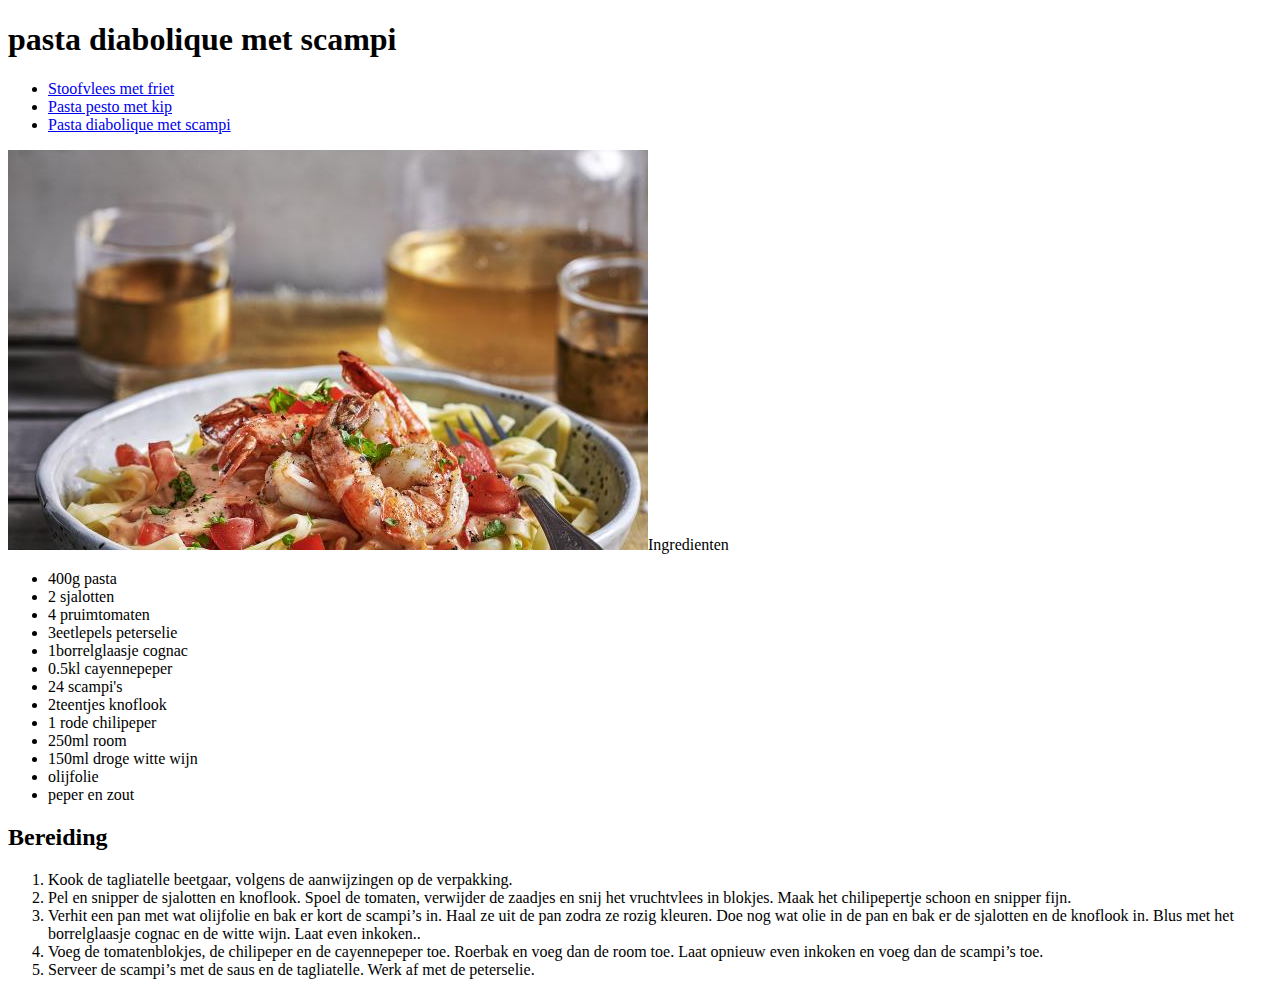
==== pasta-diabolique-met-scampi.html @ 0ac7f64c "Recept" ====
<!DOCTYPE html>
<html lang="en">
<head>
    <meta charset="UTF-8">
    <meta http-equiv="X-UA-Compatible" content="IE=edge">
    <meta name="viewport" content="width=device-width, initial-scale=1.0">
    <title>Recepten | Lekker eten</title>
</head>
<body>
    <h1>pasta diabolique met scampi</h1>

    <ul>
        <li><a href="index.html">Stoofvlees met friet</a></li>
        <li><a href="pasta-pesto-met-kip.html">Pasta pesto met kip</a></li>
        <li><a href="pasta-diabolique-met-scampi.html">Pasta diabolique met scampi</a></li>
    </ul>
    <img src="images/pasta-diabolique-met-scampi.jpg"
    


    
    <h2>Ingredienten</h2>
    <ul>
        <li>400g pasta</li>
        <li>2 sjalotten</li>
        <li>4 pruimtomaten</li>
        <li>3eetlepels peterselie</li>
        <li>1borrelglaasje cognac</li>
        <li>0.5kl cayennepeper</li>
        <li>24 scampi's</li>
        <li>2teentjes knoflook</li>
        <li>1 rode chilipeper</li>
        <li>250ml room</Li>
        <li>150ml droge witte wijn</li>
        <li>olijfolie</li>
        <li>peper en zout</li>
    </ul>

    <h2>Bereiding</h2>

    <ol>
        <li>Kook de tagliatelle beetgaar, volgens de aanwijzingen op de verpakking.</li>
        <li>Pel en snipper de sjalotten en knoflook. Spoel de tomaten, verwijder de zaadjes en snij het vruchtvlees in blokjes. Maak het chilipepertje schoon en snipper fijn. </li>
        <li>Verhit een pan met wat olijfolie en bak er kort de scampi’s in. Haal ze uit de pan zodra ze rozig kleuren. Doe nog wat olie in de pan en bak er de sjalotten en de knoflook in. Blus met het borrelglaasje cognac en de witte wijn. Laat even inkoken.. </li>
        <li>Voeg de tomatenblokjes, de chilipeper en de cayennepeper toe. Roerbak en voeg dan de room toe. Laat opnieuw even inkoken en voeg dan de scampi’s toe.</li>
        <li>Serveer de scampi’s met de saus en de tagliatelle. Werk af met de peterselie.</li>
    </ol>



</body>
</html>
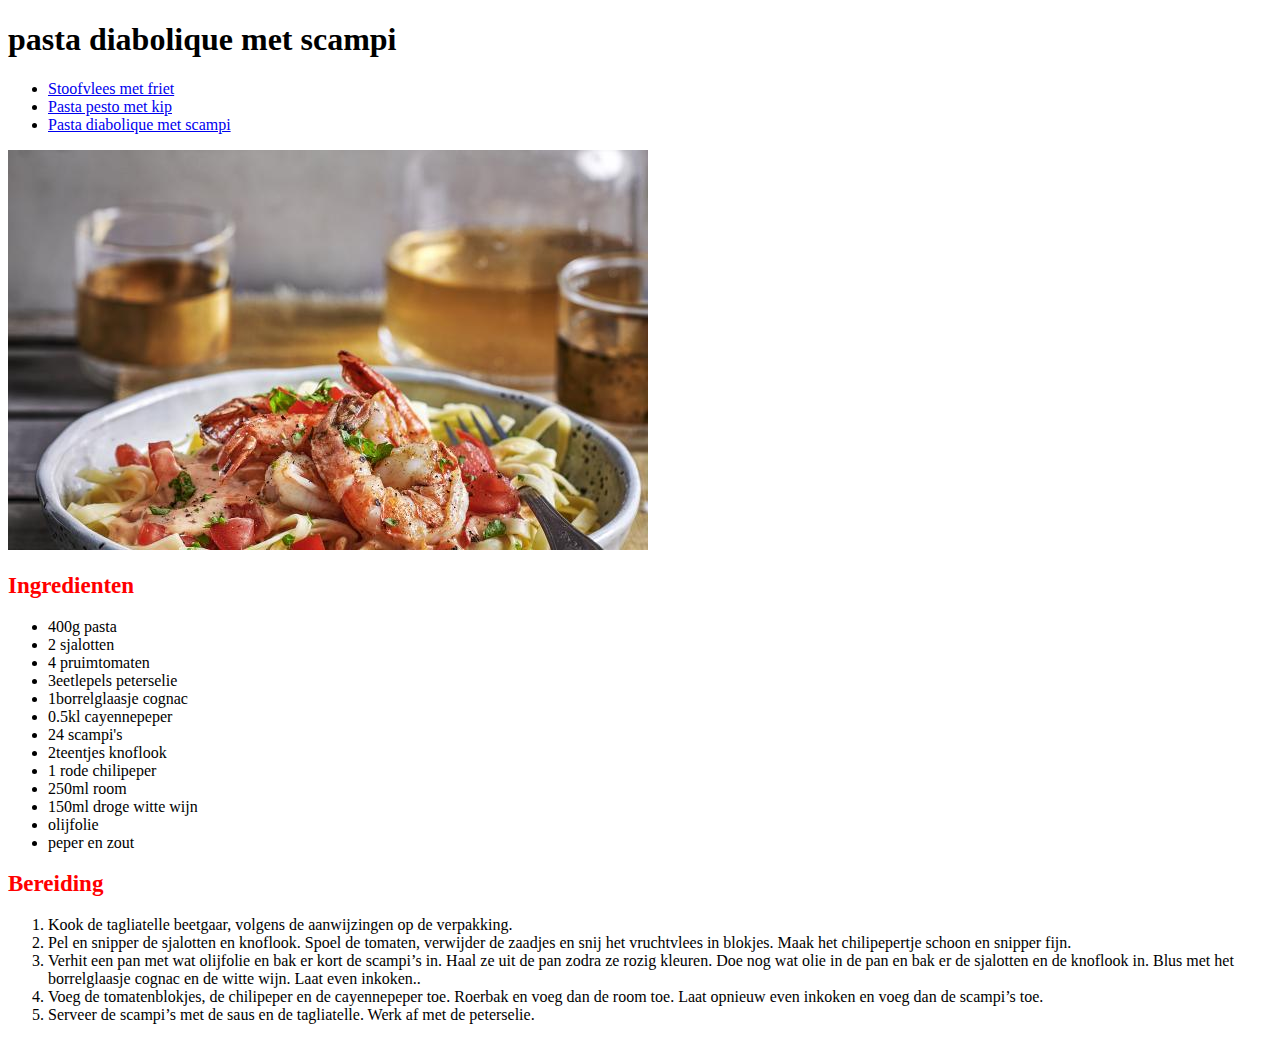
==== commit 0c29503f: "kleine verbetering in de layout" ====
--- a/pasta-diabolique-met-scampi.html
+++ b/pasta-diabolique-met-scampi.html
@@ -5,6 +5,7 @@
     <meta http-equiv="X-UA-Compatible" content="IE=edge">
     <meta name="viewport" content="width=device-width, initial-scale=1.0">
     <title>Recepten | Lekker eten</title>
+    <link rel="stylesheet" href="style.css"
 </head>
 <body>
     <h1>pasta diabolique met scampi</h1>
@@ -18,7 +19,7 @@
     
 
 
-    
+    <br>
     <h2>Ingredienten</h2>
     <ul>
         <li>400g pasta</li>
--- a/style.css
+++ b/style.css
@@ -0,0 +1,4 @@
+h2 {
+    color: red;
+    font-size: 23px;
+}